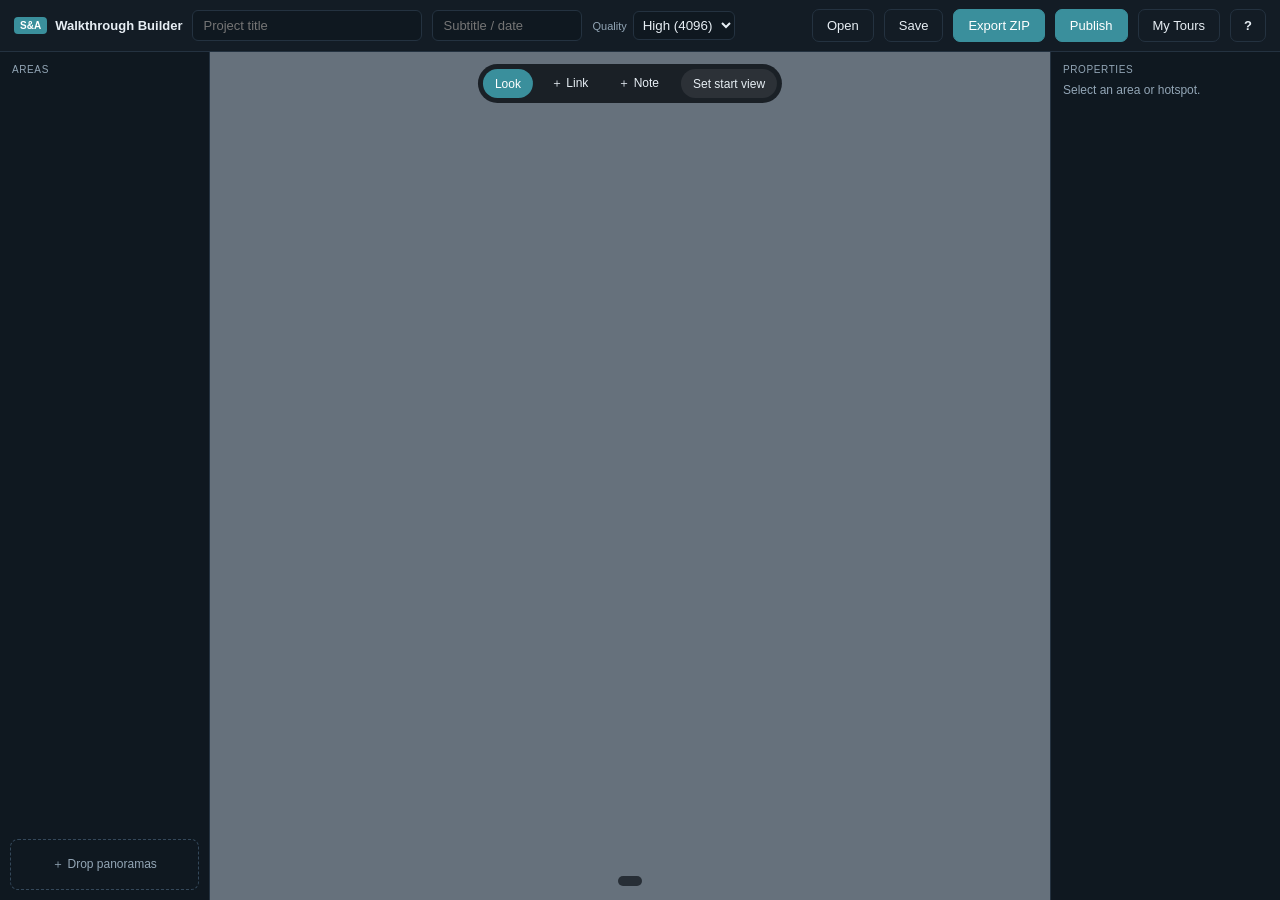
==== builder/index.html @ 54438bc5 "Deploy: Stevens & Associates Walkthrough Builder (builder + viewer runtime) Co-Authored-By: Claude O" ====
<!DOCTYPE html>
<html lang="en">
<head>
<meta charset="utf-8">
<meta name="viewport" content="width=device-width, initial-scale=1">
<title>Walkthrough Builder</title>
<link rel="stylesheet" href="assets/css/builder.css">
</head>
<body>
  <header id="topbar">
    <div id="brand"><span id="brandMark">S&amp;A</span> Walkthrough Builder</div>
    <input id="projTitle" class="ti" placeholder="Project title">
    <input id="projSubtitle" class="ti" placeholder="Subtitle / date">
    <label class="quality">Quality
      <select id="quality">
        <option value="6720">Max</option>
        <option value="4096" selected>High (4096)</option>
        <option value="2048">Web (2048)</option>
      </select>
    </label>
    <span class="spacer"></span>
    <button id="btnOpenFile" class="tb">Open</button>
    <button id="btnSaveFile" class="tb">Save</button>
    <button id="btnExport" class="tb primary">Export ZIP</button>
    <button id="btnPublish" class="tb primary">Publish</button>
    <button id="btnMyTours" class="tb">My Tours</button>
    <button id="btnHelp" class="tb" aria-label="Help" title="Help &amp; keyboard shortcuts (?)">?</button>
  </header>

  <main id="editor">
    <aside id="filmstrip">
      <div class="col-label">Areas</div>
      <div id="areaList"></div>
      <label id="dropzone">＋ Drop panoramas<input id="fileInput" type="file" accept="image/jpeg,image/png" multiple hidden></label>
    </aside>

    <section id="stage">
      <div id="pano"></div>
      <div id="modebar">
        <button class="mode active" data-mode="look">Look</button>
        <button class="mode" data-mode="link">＋ Link</button>
        <button class="mode" data-mode="note">＋ Note</button>
        <button id="btnStartView">Set start view</button>
      </div>
      <div id="stageHint"></div>
    </section>

    <aside id="properties">
      <div class="col-label">Properties</div>
      <div id="propsBody"><p class="muted">Select an area or hotspot.</p></div>
    </aside>
  </main>

  <div id="toast" hidden></div>
  <div id="picker" hidden></div>

  <div id="help" hidden>
    <div class="help-panel">
      <button id="helpClose" class="help-close" aria-label="Close">✕</button>
      <h2><span id="brandMarkHelp">S&amp;A</span> Walkthrough Builder — Help</h2>

      <h3>Getting started</h3>
      <ol>
        <li>Drag 360&deg; panorama JPGs onto <b>＋ Drop panoramas</b> (left). They're auto-resized to the chosen Quality.</li>
        <li>Click an area to preview it; <b>drag</b> the photo to look around, scroll to zoom.</li>
        <li>Rename areas inline; <b>drag</b> them to reorder (this sets the Next/Back order clients follow).</li>
        <li><b>+ Link</b>, then click the photo to point to another area — set its target and aim its arrow with the direction slider. <b>+ Note</b> adds an info note.</li>
        <li><b>Drag</b> any placed hotspot to reposition it; click one to edit or delete it.</li>
        <li>Aim the view and press <b>Set start view</b> so each area opens facing the right way.</li>
        <li><b>Save</b> keeps the project in this browser and downloads a project file. <b>Export ZIP</b> produces the finished tour folder &mdash; it must be <b>hosted on a web server</b> (not double-clicked); see the note shown after exporting.</li>
      </ol>

      <h3>Keyboard shortcuts</h3>
      <table>
        <tr><td class="k"><span class="help-key">Delete</span> / <span class="help-key">Backspace</span></td><td>Remove the selected link or note</td></tr>
        <tr><td class="k"><span class="help-key">Esc</span></td><td>Deselect / return to Look (or close this help)</td></tr>
        <tr><td class="k"><span class="help-key">V</span> / <span class="help-key">L</span> / <span class="help-key">N</span></td><td>Look / Add Link / Add Note modes</td></tr>
        <tr><td class="k"><span class="help-key">&larr;</span> <span class="help-key">&uarr;</span> <span class="help-key">&rarr;</span> <span class="help-key">&darr;</span></td><td>Nudge the selected hotspot (hold <span class="help-key">Shift</span> for larger steps)</td></tr>
        <tr><td class="k"><span class="help-key">?</span></td><td>Open this help</td></tr>
      </table>
    </div>
  </div>

  <div id="exported" hidden>
    <div class="help-panel">
      <button id="exportedClose" class="help-close" aria-label="Close">✕</button>
      <h2>Tour exported &#10003;</h2>
      <p>Your tour ZIP has downloaded. <b>Important:</b> this is a website folder, not a document &mdash; it has to be opened from a web server, not by double-clicking.</p>
      <p>If you just double-click <b>index.html</b>, the buttons load but the 360&deg; photos stay blank, because browsers block local files from loading into the 3D view for security.</p>
      <h3>To view or share it</h3>
      <ol>
        <li><b>Publish it</b> &mdash; upload the unzipped folder to any static web host (e.g. GitHub Pages). It works at that URL and you can share the link. <i>The upcoming Publish feature will do this for you.</i></li>
        <li><b>Preview locally</b> &mdash; in a terminal in the folder, run <span class="help-key">python -m http.server 8000</span> and open the address it prints. (See the <b>HOW TO PUBLISH THIS TOUR.txt</b> inside the ZIP.)</li>
      </ol>
      <button id="exportedOk" class="tb primary" style="margin-top:16px">Got it</button>
    </div>
  </div>

  <div id="settings" hidden>
    <div class="help-panel">
      <button id="settingsClose" class="help-close" aria-label="Close">✕</button>
      <h2>Publish settings</h2>
      <p>Publishing uploads tours to your firm's GitHub Pages site. You need a GitHub <b>personal access token (classic)</b> with the <b>repo</b> scope. <a href="https://github.com/settings/tokens" target="_blank" rel="noopener">Create one &#8599;</a></p>
      <label>GitHub token</label><input id="setToken" type="password" placeholder="ghp_…">
      <label>Owner (user or org)</label><input id="setOwner" value="stevensassoc">
      <label><input id="setIsOrg" type="checkbox" checked style="width:auto;margin-right:6px">Owner is an organization</label>
      <label>Repository</label><input id="setRepo" value="tours">
      <label>Custom domain (optional)</label><input id="setDomain" placeholder="tours.stevensassoc.com">
      <p class="muted" style="font-size:11px;margin-top:12px">The token grants write access to the org's repos and is stored only in this browser. Use it on trusted machines and revoke it on GitHub if a machine is lost. It is sent only to api.github.com.</p>
      <button id="settingsSave" class="tb primary" style="margin-top:14px">Save settings</button>
    </div>
  </div>

  <div id="published" hidden>
    <div class="help-panel">
      <button id="publishedClose" class="help-close" aria-label="Close">✕</button>
      <h2>Published &#10003;</h2>
      <p>Your tour is live at:</p>
      <p><a id="publishedLink" href="#" target="_blank" rel="noopener" style="color:var(--accent-bright);word-break:break-all"></a></p>
      <p class="muted" style="font-size:12px">The first publish to a new site can take ~1 minute to go live, so the link may 404 briefly. Re-publishing updates the same tour.</p>
      <button id="publishedCopy" class="tb primary" style="margin-top:8px">Copy link</button>
    </div>
  </div>

  <div id="mytours" hidden>
    <div class="help-panel">
      <button id="mytoursClose" class="help-close" aria-label="Close">✕</button>
      <h2>My Tours</h2>
      <div id="mytoursList"><p class="muted">Loading…</p></div>
    </div>
  </div>

  <script src="../viewer/assets/js/three.min.js"></script>
  <script src="../viewer/assets/js/tour-model.js"></script>
  <script src="../viewer/assets/js/pano-engine.js"></script>
  <script src="assets/js/jszip.min.js"></script>
  <script src="assets/js/image-utils.js"></script>
  <script src="assets/js/project-store.js"></script>
  <script src="assets/js/exporter.js"></script>
  <script src="assets/js/settings-store.js"></script>
  <script src="assets/js/github-client.js"></script>
  <script src="assets/js/publisher.js"></script>
  <script src="assets/js/builder.js"></script>
</body>
</html>
---- builder/assets/css/builder.css ----
:root {
  --bg:#0d1218; --panel:#131c25; --panel2:#0f1820; --line:#243240;
  --text:#e7eef4; --muted:#93a6b6; --accent:#3a8f9c; --accent-bright:#6fd0df;
}
* { box-sizing:border-box; margin:0; padding:0; }
html,body { height:100%; }
body { background:var(--bg); color:var(--text); font-family:"Helvetica Neue",Helvetica,Arial,sans-serif;
  display:flex; flex-direction:column; overflow:hidden; }
button { font:inherit; color:inherit; border:0; background:none; cursor:pointer; }

#topbar { height:52px; flex-shrink:0; display:flex; align-items:center; gap:10px; padding:0 14px;
  background:var(--panel); border-bottom:1px solid var(--line); }
#brand { font-weight:700; font-size:13px; display:flex; align-items:center; gap:8px; }
#brandMark { background:var(--accent); color:#fff; border-radius:4px; padding:3px 6px; font-size:10px; font-weight:800; }
.ti { background:var(--panel2); border:1px solid var(--line); color:var(--text); border-radius:6px;
  padding:7px 10px; font-size:13px; }
#projTitle { width:230px; } #projSubtitle { width:150px; }
.quality { font-size:11px; color:var(--muted); display:flex; align-items:center; gap:6px; }
.quality select { background:var(--panel2); border:1px solid var(--line); color:var(--text); border-radius:6px; padding:5px; }
.spacer { flex:1; }
.tb { border:1px solid var(--line); border-radius:7px; padding:8px 14px; font-size:13px; }
.tb:hover { border-color:var(--accent); }
.tb.primary { background:var(--accent); border-color:var(--accent); color:#fff; }
.tb.primary:hover { background:var(--accent-bright); color:#06242a; }

#editor { flex:1; display:flex; min-height:0; }
.col-label { font-size:10px; letter-spacing:.6px; text-transform:uppercase; color:var(--muted); padding:12px 12px 8px; }

#filmstrip { width:210px; background:var(--panel2); border-right:1px solid var(--line);
  display:flex; flex-direction:column; min-height:0; }
#areaList { flex:1; overflow-y:auto; padding:0 10px; }
.area { display:flex; align-items:center; gap:9px; padding:6px; border-radius:6px; margin-bottom:6px;
  border-left:2px solid transparent; cursor:pointer; }
.area:hover { background:rgba(255,255,255,.05); }
.area.current { background:rgba(111,208,223,.16); border-left-color:var(--accent-bright); }
.area img { width:54px; height:34px; object-fit:cover; border-radius:4px; background:#223; flex-shrink:0; }
.area .nm { flex:1; font-size:12px; background:transparent; border:0; color:var(--text);
  overflow:hidden; text-overflow:ellipsis; }
.area .nm:focus { background:var(--panel); border-radius:4px; outline:1px solid var(--accent); }
.area .del { color:var(--muted); font-size:14px; opacity:0; }
.area:hover .del { opacity:1; }
#dropzone { margin:10px; padding:16px; text-align:center; font-size:12px; color:var(--muted);
  border:1.5px dashed #34485a; border-radius:8px; cursor:pointer; }
#dropzone.drag { border-color:var(--accent-bright); color:var(--accent-bright); }

#stage { flex:1; position:relative; background:#000; min-width:0; }
#pano { position:absolute; inset:0; }
#modebar { position:absolute; top:12px; left:50%; transform:translateX(-50%); z-index:5;
  display:flex; gap:6px; background:rgba(13,18,24,.85); border-radius:24px; padding:5px; }
.mode, #btnStartView { padding:6px 12px; border-radius:18px; font-size:12px; color:var(--text); }
.mode:hover { background:rgba(255,255,255,.08); }
.mode.active { background:var(--accent); color:#fff; }
#btnStartView { background:rgba(255,255,255,.08); margin-left:4px; }
#stageHint { position:absolute; bottom:14px; left:50%; transform:translateX(-50%); z-index:5;
  font-size:11px; color:rgba(255,255,255,.7); background:rgba(13,18,24,.7); padding:5px 12px; border-radius:14px; }

#properties { width:230px; background:var(--panel2); border-left:1px solid var(--line); overflow-y:auto; }
#propsBody { padding:0 12px 16px; }
#propsBody .muted { color:var(--muted); font-size:12px; }
#propsBody label { display:block; font-size:11px; color:var(--muted); margin:12px 0 4px; }
#propsBody input, #propsBody select, #propsBody textarea {
  width:100%; background:var(--panel); border:1px solid var(--line); color:var(--text);
  border-radius:6px; padding:7px; font:inherit; font-size:12px; }
#propsBody textarea { resize:vertical; min-height:60px; }
#propsBody input[type=range] { padding:0; border:0; background:transparent; accent-color:var(--accent-bright); }
.danger { color:#ff6b6b; margin-top:14px; font-size:12px; cursor:pointer; }

#toast { position:fixed; bottom:18px; left:50%; transform:translateX(-50%); z-index:100;
  background:var(--panel); border:1px solid var(--line); border-radius:8px; padding:10px 16px; font-size:13px; }
#picker { position:fixed; inset:0; z-index:90; background:rgba(7,11,16,.8); display:flex;
  align-items:center; justify-content:center; }
#picker[hidden] { display:none; }  /* id selector above would otherwise override the hidden attribute */

#btnHelp { width:36px; padding:8px 0; text-align:center; font-weight:700; }
#help, #exported, #settings, #published, #mytours { position:fixed; inset:0; z-index:95; background:rgba(7,11,16,.82); display:flex;
  align-items:center; justify-content:center; padding:20px; }
#help[hidden], #exported[hidden], #settings[hidden], #published[hidden], #mytours[hidden] { display:none; }
.help-panel a { color:var(--accent-bright); }
.help-panel label { display:block; font-size:11px; color:var(--muted); margin:12px 0 4px; }
.help-panel input:not([type=checkbox]) { width:100%; background:var(--panel2); border:1px solid var(--line);
  color:var(--text); border-radius:6px; padding:8px; font:inherit; font-size:13px; }
.help-panel p { font-size:13px; line-height:1.6; color:var(--text); margin:10px 0; }
.help-panel p b { color:#fff; }
.mytour { display:flex; align-items:center; gap:10px; padding:8px 0; border-bottom:1px solid var(--line); font-size:13px; }
.mytour .mt-main { flex:1; min-width:0; }
.mytour .mt-main b { display:block; }
.mytour .mt-main span { color:var(--muted); font-size:11px; word-break:break-all; }
.mytour .mt-act { color:var(--accent-bright); cursor:pointer; font-size:12px; }
.mytour .mt-del { color:#ff6b6b; cursor:pointer; font-size:12px; }
.help-panel { position:relative; background:var(--panel); border:1px solid var(--line); border-radius:12px;
  padding:24px 26px; max-width:560px; width:100%; max-height:85vh; overflow-y:auto; }
.help-panel h2 { font-size:16px; margin-bottom:6px; display:flex; align-items:center; gap:8px; }
#brandMarkHelp { background:var(--accent); color:#fff; border-radius:4px; padding:3px 6px; font-size:10px; font-weight:800; }
.help-panel h3 { font-size:11px; text-transform:uppercase; letter-spacing:.6px; color:var(--muted); margin:20px 0 8px; }
.help-panel ol { margin:0 0 0 18px; font-size:13px; line-height:1.65; color:var(--text); }
.help-panel ol li { margin-bottom:6px; }
.help-panel ol b { color:var(--accent-bright); font-weight:600; }
.help-panel table { width:100%; border-collapse:collapse; font-size:13px; }
.help-panel td { padding:7px 8px; border-bottom:1px solid var(--line); vertical-align:top; }
.help-panel td.k { white-space:normal; width:42%; }
.help-key { display:inline-block; background:var(--panel2); border:1px solid var(--line); border-radius:4px;
  padding:1px 7px; font-size:12px; color:var(--accent-bright); }
.help-close { position:absolute; top:14px; right:16px; color:var(--muted); font-size:15px; }
.help-close:hover { color:var(--text); }

#hotspots { position:absolute; inset:0; z-index:4; pointer-events:none; }
.hotspot { position:absolute; transform:translate(-50%,-50%); pointer-events:auto; cursor:move; }
.hotspot.selected { outline:2px solid #fff; border-radius:50%; }
.link-hotspot { width:42px; height:42px; border-radius:50%; background:rgba(58,143,156,.32);
  border:2px solid var(--accent-bright); color:#fff; display:flex; align-items:center; justify-content:center; font-size:18px; }
.link-arrow { display:block; line-height:1; }
.info-hotspot { width:30px; height:30px; border-radius:50%; background:var(--accent); color:#fff;
  display:flex; align-items:center; justify-content:center; font-style:italic; font-weight:700; }
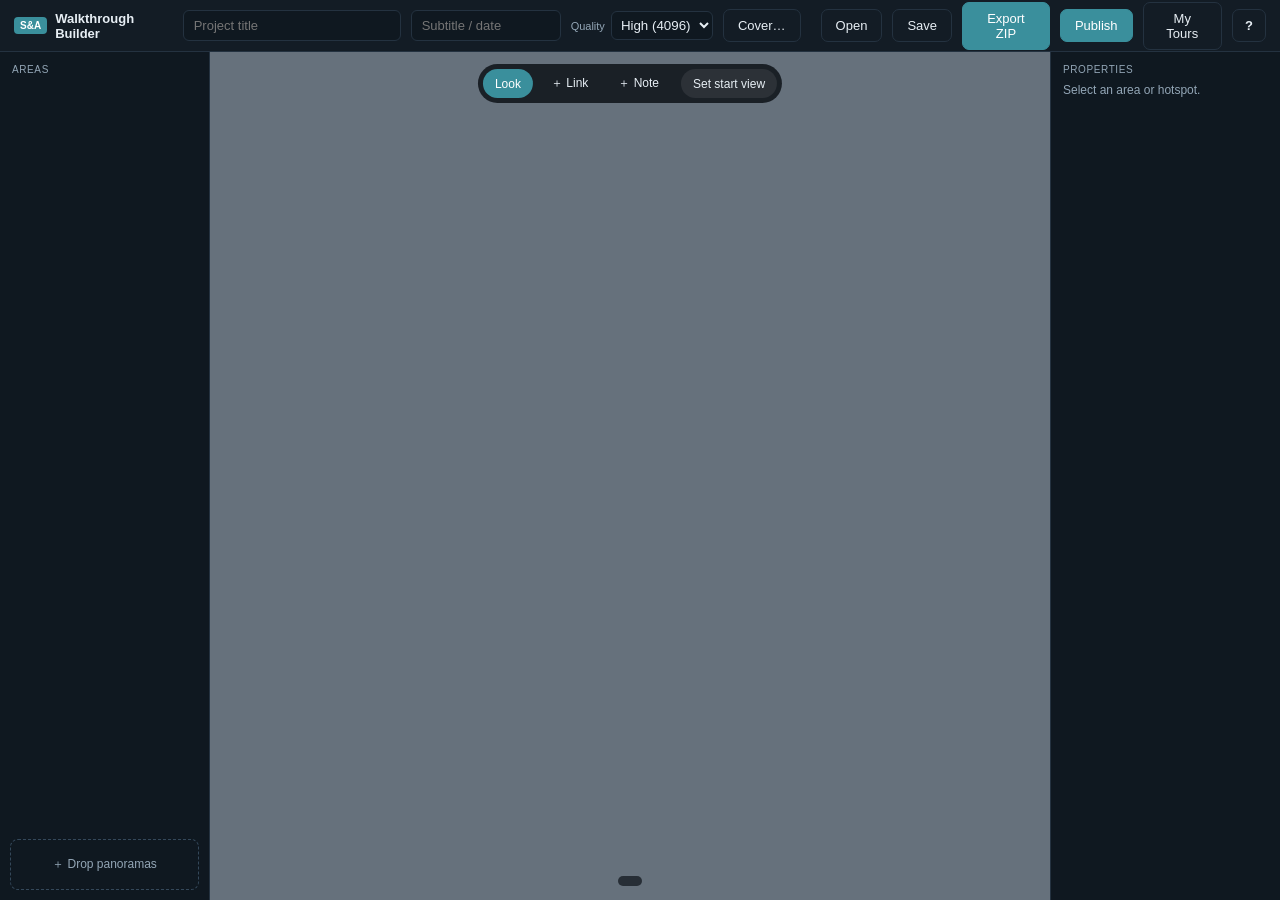
==== commit dd76bf16: "Update: welcome cover image + larger welcome logo" ====
--- a/builder/index.html
+++ b/builder/index.html
@@ -18,6 +18,7 @@
         <option value="2048">Web (2048)</option>
       </select>
     </label>
+    <button id="btnCover" class="tb" title="Welcome-screen cover image — click to set/replace, Shift-click to remove">Cover…</button>
     <span class="spacer"></span>
     <button id="btnOpenFile" class="tb">Open</button>
     <button id="btnSaveFile" class="tb">Save</button>
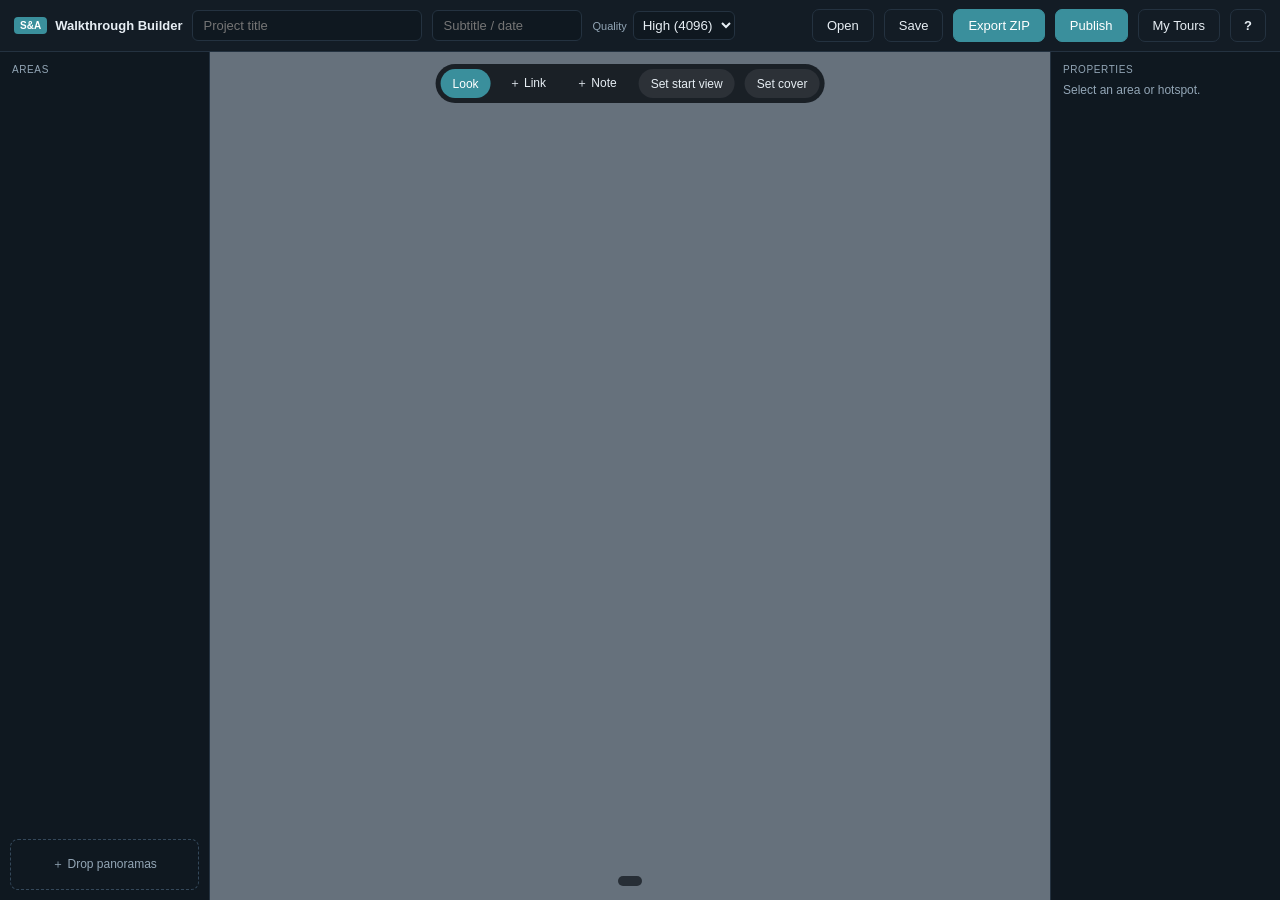
==== commit 5f40632b: "Update: set welcome cover from current view (snapshot)" ====
--- a/builder/index.html
+++ b/builder/index.html
@@ -18,7 +18,6 @@
         <option value="2048">Web (2048)</option>
       </select>
     </label>
-    <button id="btnCover" class="tb" title="Welcome-screen cover image — click to set/replace, Shift-click to remove">Cover…</button>
     <span class="spacer"></span>
     <button id="btnOpenFile" class="tb">Open</button>
     <button id="btnSaveFile" class="tb">Save</button>
@@ -42,6 +41,7 @@
         <button class="mode" data-mode="link">＋ Link</button>
         <button class="mode" data-mode="note">＋ Note</button>
         <button id="btnStartView">Set start view</button>
+        <button id="btnSetCover" title="Use the current view as the welcome cover — Shift-click to remove">Set cover</button>
       </div>
       <div id="stageHint"></div>
     </section>
--- a/builder/assets/css/builder.css
+++ b/builder/assets/css/builder.css
@@ -47,10 +47,12 @@
 #pano { position:absolute; inset:0; }
 #modebar { position:absolute; top:12px; left:50%; transform:translateX(-50%); z-index:5;
   display:flex; gap:6px; background:rgba(13,18,24,.85); border-radius:24px; padding:5px; }
-.mode, #btnStartView { padding:6px 12px; border-radius:18px; font-size:12px; color:var(--text); }
+.mode, #btnStartView, #btnSetCover { padding:6px 12px; border-radius:18px; font-size:12px; color:var(--text); }
 .mode:hover { background:rgba(255,255,255,.08); }
 .mode.active { background:var(--accent); color:#fff; }
-#btnStartView { background:rgba(255,255,255,.08); margin-left:4px; }
+#btnStartView, #btnSetCover { background:rgba(255,255,255,.08); margin-left:4px; }
+#btnStartView:hover, #btnSetCover:hover { background:rgba(255,255,255,.14); }
+#btnSetCover.set { background:var(--accent); color:#fff; }
 #stageHint { position:absolute; bottom:14px; left:50%; transform:translateX(-50%); z-index:5;
   font-size:11px; color:rgba(255,255,255,.7); background:rgba(13,18,24,.7); padding:5px 12px; border-radius:14px; }
 
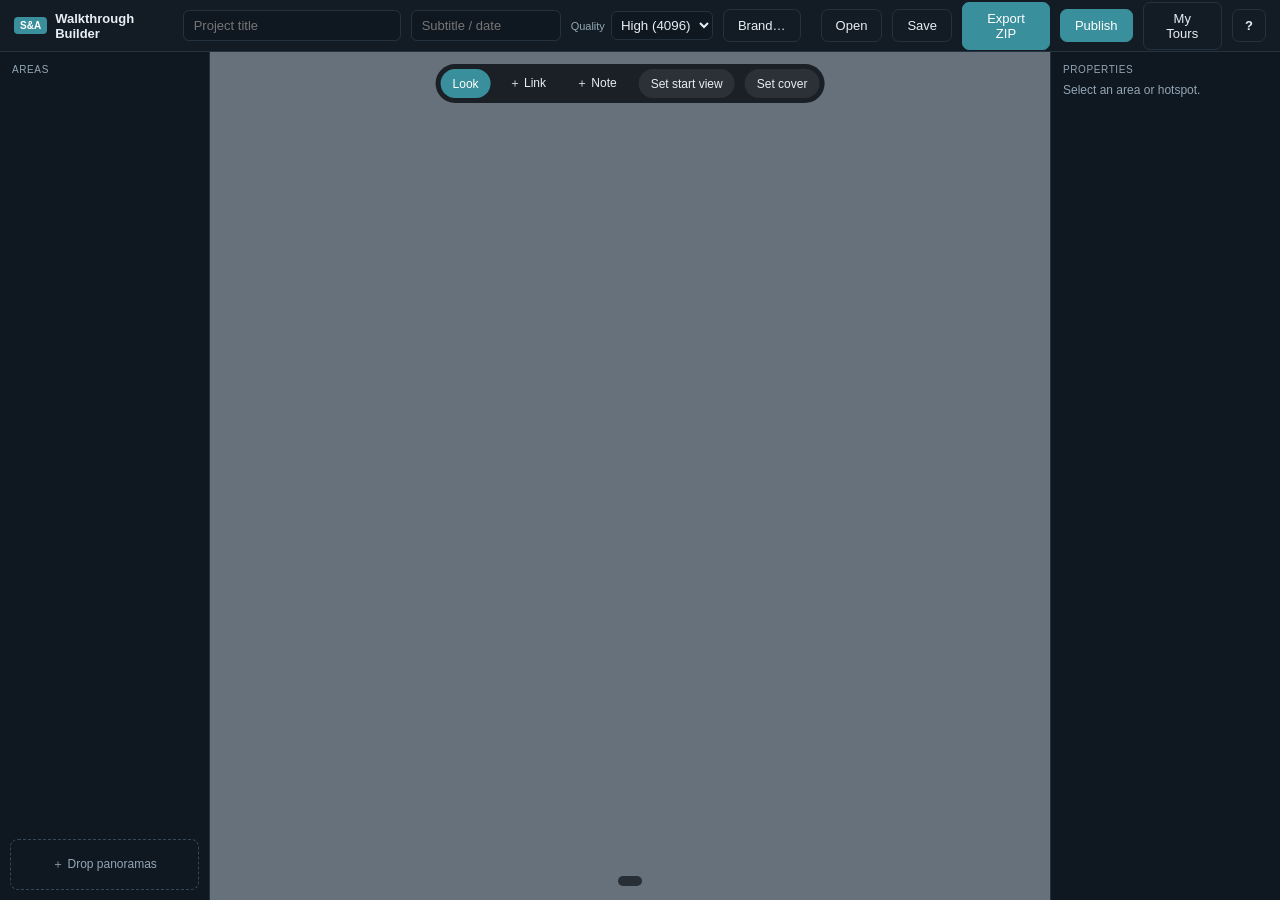
==== commit c181ec41: "Update: audit improvements (a11y, bug fixes, branding, security)" ====
--- a/builder/index.html
+++ b/builder/index.html
@@ -2,6 +2,7 @@
 <html lang="en">
 <head>
 <meta charset="utf-8">
+<meta http-equiv="Content-Security-Policy" content="default-src 'self'; img-src 'self' blob: data:; style-src 'self' 'unsafe-inline'; script-src 'self'; connect-src 'self' https://api.github.com; object-src 'none'; base-uri 'self'">
 <meta name="viewport" content="width=device-width, initial-scale=1">
 <title>Walkthrough Builder</title>
 <link rel="stylesheet" href="assets/css/builder.css">
@@ -18,6 +19,7 @@
         <option value="2048">Web (2048)</option>
       </select>
     </label>
+    <button id="btnBrand" class="tb" title="Logo &amp; accent colour for this tour">Brand…</button>
     <span class="spacer"></span>
     <button id="btnOpenFile" class="tb">Open</button>
     <button id="btnSaveFile" class="tb">Save</button>
@@ -53,9 +55,9 @@
   </main>
 
   <div id="toast" hidden></div>
-  <div id="picker" hidden></div>
+  <div id="picker" hidden role="dialog" aria-modal="true" aria-label="Open a saved tour"></div>
 
-  <div id="help" hidden>
+  <div id="help" hidden role="dialog" aria-modal="true" aria-label="Help and keyboard shortcuts">
     <div class="help-panel">
       <button id="helpClose" class="help-close" aria-label="Close">✕</button>
       <h2><span id="brandMarkHelp">S&amp;A</span> Walkthrough Builder — Help</h2>
@@ -82,7 +84,7 @@
     </div>
   </div>
 
-  <div id="exported" hidden>
+  <div id="exported" hidden role="dialog" aria-modal="true" aria-label="Tour exported">
     <div class="help-panel">
       <button id="exportedClose" class="help-close" aria-label="Close">✕</button>
       <h2>Tour exported &#10003;</h2>
@@ -90,14 +92,14 @@
       <p>If you just double-click <b>index.html</b>, the buttons load but the 360&deg; photos stay blank, because browsers block local files from loading into the 3D view for security.</p>
       <h3>To view or share it</h3>
       <ol>
-        <li><b>Publish it</b> &mdash; upload the unzipped folder to any static web host (e.g. GitHub Pages). It works at that URL and you can share the link. <i>The upcoming Publish feature will do this for you.</i></li>
+        <li><b>Publish it</b> &mdash; or just use the <b>Publish</b> button to upload it to GitHub Pages and get a shareable link automatically. (Manual option: upload the unzipped folder to any static web host.)</li>
         <li><b>Preview locally</b> &mdash; in a terminal in the folder, run <span class="help-key">python -m http.server 8000</span> and open the address it prints. (See the <b>HOW TO PUBLISH THIS TOUR.txt</b> inside the ZIP.)</li>
       </ol>
       <button id="exportedOk" class="tb primary" style="margin-top:16px">Got it</button>
     </div>
   </div>
 
-  <div id="settings" hidden>
+  <div id="settings" hidden role="dialog" aria-modal="true" aria-label="Publish settings">
     <div class="help-panel">
       <button id="settingsClose" class="help-close" aria-label="Close">✕</button>
       <h2>Publish settings</h2>
@@ -107,12 +109,15 @@
       <label><input id="setIsOrg" type="checkbox" checked style="width:auto;margin-right:6px">Owner is an organization</label>
       <label>Repository</label><input id="setRepo" value="tours">
       <label>Custom domain (optional)</label><input id="setDomain" placeholder="tours.stevensassoc.com">
-      <p class="muted" style="font-size:11px;margin-top:12px">The token grants write access to the org's repos and is stored only in this browser. Use it on trusted machines and revoke it on GitHub if a machine is lost. It is sent only to api.github.com.</p>
-      <button id="settingsSave" class="tb primary" style="margin-top:14px">Save settings</button>
+      <p class="muted" style="font-size:11px;margin-top:12px">The token grants write access to the org's repos and is stored only in this browser. Use it on trusted machines and revoke it on GitHub if a machine is lost. It is sent only to api.github.com. For tighter scope, a <b>fine-grained token</b> limited to the <b>tours</b> repo (Contents + Pages: write) also works.</p>
+      <div style="display:flex;gap:8px;margin-top:14px">
+        <button id="settingsSave" class="tb primary">Save settings</button>
+        <button id="settingsClear" class="tb">Clear saved token</button>
+      </div>
     </div>
   </div>
 
-  <div id="published" hidden>
+  <div id="published" hidden role="dialog" aria-modal="true" aria-label="Published">
     <div class="help-panel">
       <button id="publishedClose" class="help-close" aria-label="Close">✕</button>
       <h2>Published &#10003;</h2>
@@ -123,11 +128,28 @@
     </div>
   </div>
 
-  <div id="mytours" hidden>
+  <div id="mytours" hidden role="dialog" aria-modal="true" aria-label="My Tours">
     <div class="help-panel">
       <button id="mytoursClose" class="help-close" aria-label="Close">✕</button>
       <h2>My Tours</h2>
       <div id="mytoursList"><p class="muted">Loading…</p></div>
+    </div>
+  </div>
+
+  <div id="branding" hidden role="dialog" aria-modal="true" aria-label="Branding">
+    <div class="help-panel">
+      <button id="brandingClose" class="help-close" aria-label="Close">✕</button>
+      <h2>Branding</h2>
+      <p class="muted">Sets the logo and accent colour for this tour's viewer and welcome screen.</p>
+      <label>Logo</label>
+      <div class="brand-logo-row">
+        <span id="brandLogoChip"><img id="brandLogoImg" alt="Logo preview"></span>
+        <button id="brandLogoUpload" class="tb">Upload…</button>
+        <button id="brandLogoDefault" class="tb">Use default</button>
+      </div>
+      <label>Accent colour</label>
+      <input id="brandAccent" type="color" value="#3a8f9c">
+      <button id="brandingDone" class="tb primary" style="margin-top:16px">Done</button>
     </div>
   </div>
 
--- a/builder/assets/css/builder.css
+++ b/builder/assets/css/builder.css
@@ -79,8 +79,13 @@
 #help[hidden], #exported[hidden], #settings[hidden], #published[hidden], #mytours[hidden] { display:none; }
 .help-panel a { color:var(--accent-bright); }
 .help-panel label { display:block; font-size:11px; color:var(--muted); margin:12px 0 4px; }
-.help-panel input:not([type=checkbox]) { width:100%; background:var(--panel2); border:1px solid var(--line);
+.help-panel input:not([type=checkbox]):not([type=color]) { width:100%; background:var(--panel2); border:1px solid var(--line);
   color:var(--text); border-radius:6px; padding:8px; font:inherit; font-size:13px; }
+.help-panel input[type=color] { width:56px; height:36px; padding:2px; border:1px solid var(--line);
+  border-radius:6px; background:var(--panel2); cursor:pointer; }
+.brand-logo-row { display:flex; align-items:center; gap:12px; margin-bottom:4px; }
+#brandLogoChip { background:#fff; border-radius:8px; padding:6px 10px; display:inline-flex; }
+#brandLogoImg { height:34px; display:block; max-width:160px; }
 .help-panel p { font-size:13px; line-height:1.6; color:var(--text); margin:10px 0; }
 .help-panel p b { color:#fff; }
 .mytour { display:flex; align-items:center; gap:10px; padding:8px 0; border-bottom:1px solid var(--line); font-size:13px; }
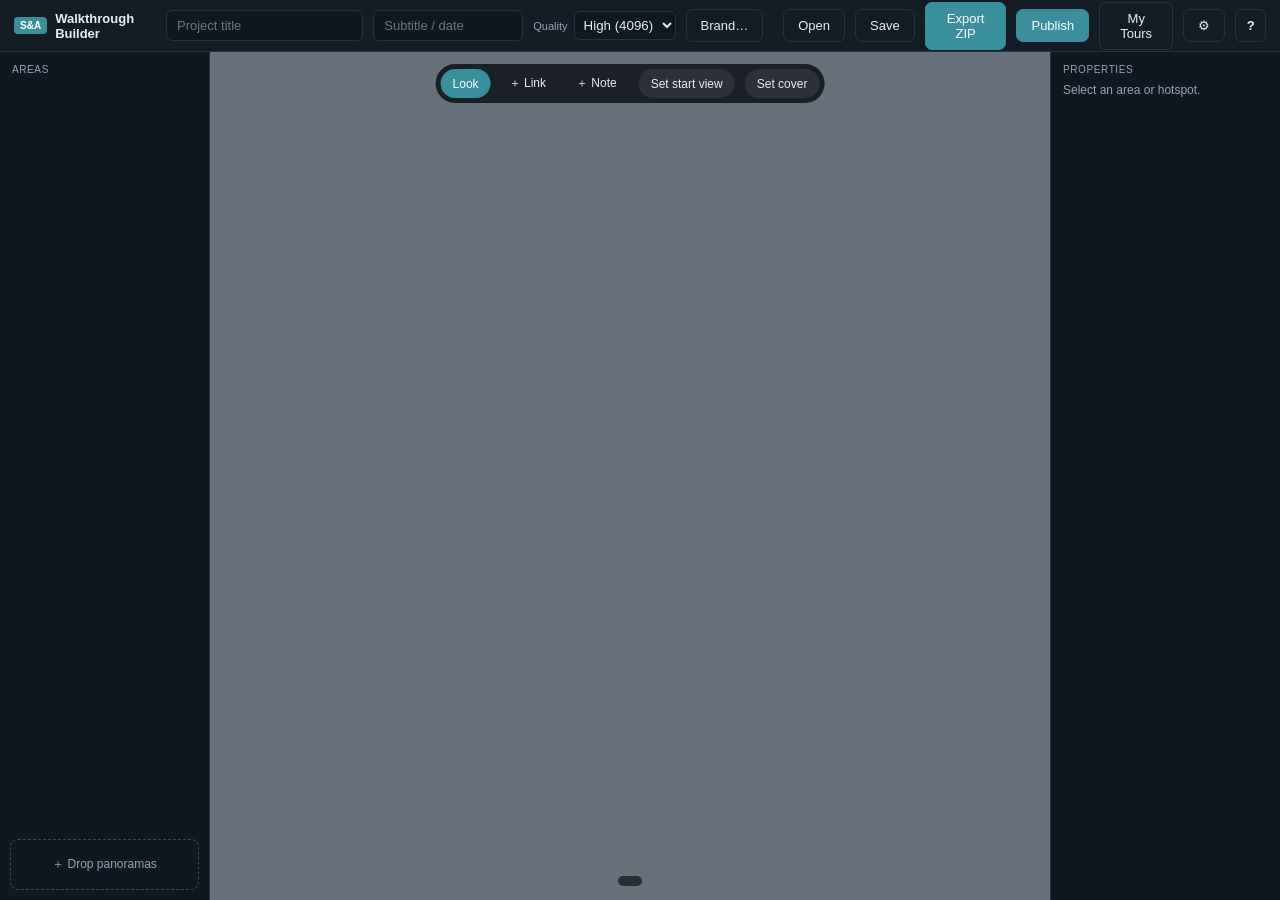
==== commit de1b026b: "Update: add toolbar gear to reopen Publish Settings (token & domain)" ====
--- a/builder/index.html
+++ b/builder/index.html
@@ -26,6 +26,7 @@
     <button id="btnExport" class="tb primary">Export ZIP</button>
     <button id="btnPublish" class="tb primary">Publish</button>
     <button id="btnMyTours" class="tb">My Tours</button>
+    <button id="btnSettings" class="tb" aria-label="Publish settings" title="Publish settings (token &amp; domain)">⚙</button>
     <button id="btnHelp" class="tb" aria-label="Help" title="Help &amp; keyboard shortcuts (?)">?</button>
   </header>
 
@@ -149,6 +150,7 @@
       </div>
       <label>Accent colour</label>
       <input id="brandAccent" type="color" value="#3a8f9c">
+      <label style="margin-top:14px"><input id="brandTransition" type="checkbox" style="width:auto;margin-right:6px">Movement transition when entering a linked area</label>
       <button id="brandingDone" class="tb primary" style="margin-top:16px">Done</button>
     </div>
   </div>
